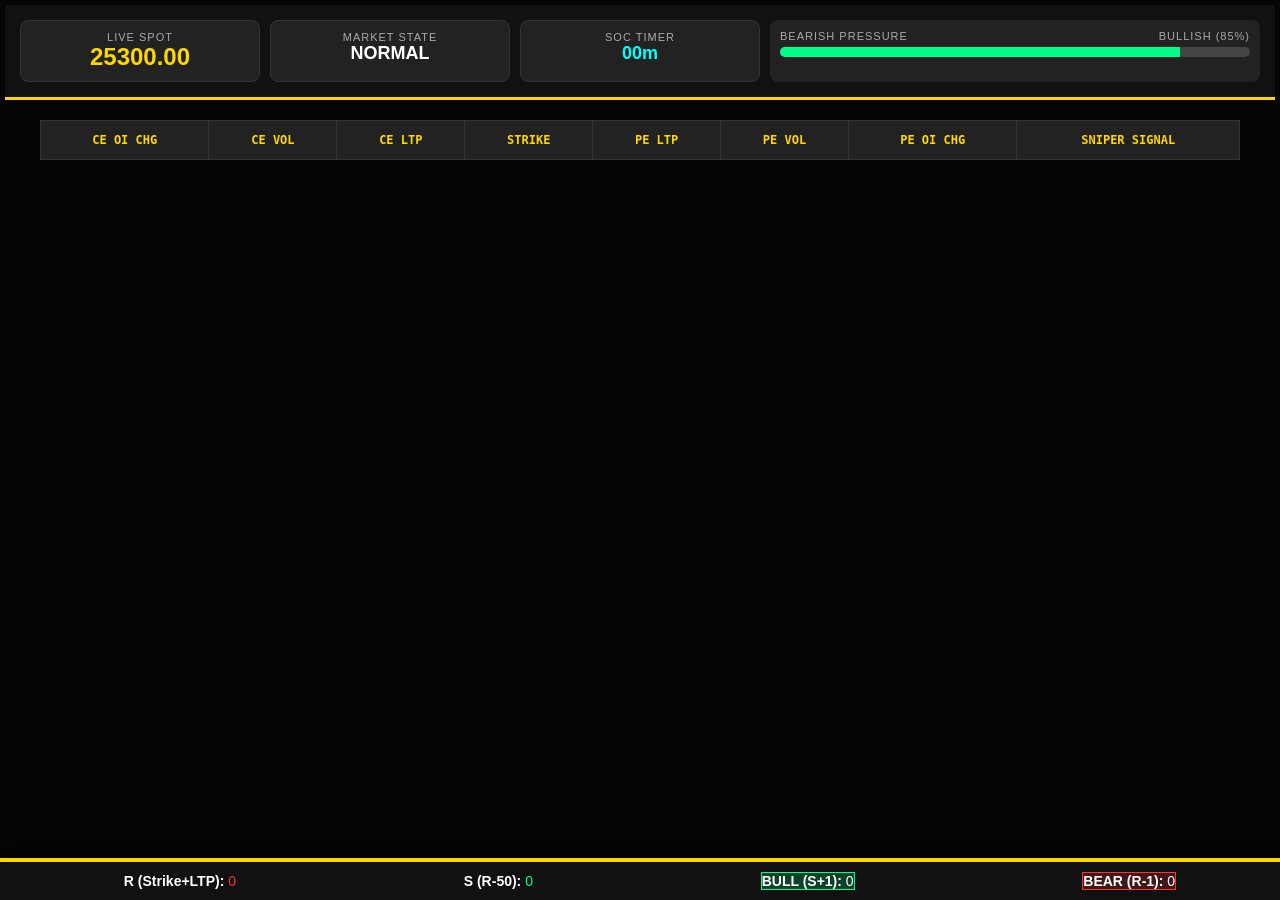
==== index.html @ fd061650 "Convert Python script to HTML dashboard layout" ====
<!DOCTYPE html>
<html lang="hi">
<head>
    <meta charset="UTF-8">
    <meta name="viewport" content="width=device-width, initial-scale=1.0">
    <title>NIFTY SNIPER V9 - ULTRA GOLDEN</title>
    <style>
        :root { --bg: #050505; --gold: #ffd700; --red: #ff3333; --green: #00ff88; --gray: #1a1a1a; }
        body { background-color: var(--bg); color: #fff; font-family: 'Segoe UI', sans-serif; margin: 0; padding: 5px; text-align: center; }

        /* DASHBOARD HEADER */
        .dashboard { display: grid; grid-template-columns: repeat(auto-fit, minmax(150px, 1fr)); gap: 10px; background: #111; padding: 15px; border-bottom: 3px solid var(--gold); margin-bottom: 20px; }
        .metric-box { background: #222; padding: 10px; border-radius: 8px; border: 1px solid #333; }
        .metric-title { font-size: 11px; color: #aaa; text-transform: uppercase; letter-spacing: 1px; }
        .metric-value { font-size: 24px; font-weight: 900; color: #fff; }
        
        /* PRESSURE BAR (Rule 1) */
        .pressure-container { grid-column: span 2; background: #222; padding: 10px; border-radius: 8px; }
        .progress-bar { height: 10px; background: #444; border-radius: 5px; overflow: hidden; margin-top: 5px; }
        .progress-fill { height: 100%; width: 0%; transition: width 0.5s ease; }
        .bull-fill { background: var(--green); }
        .bear-fill { background: var(--red); }

        /* MAIN TABLE */
        .table-container { overflow-x: auto; margin-bottom: 100px; }
        table { width: 100%; max-width: 1200px; margin: 0 auto; border-collapse: collapse; font-family: monospace; }
        th { background: #222; color: var(--gold); padding: 12px; font-size: 12px; border: 1px solid #333; }
        td { padding: 10px; border: 1px solid #1a1a1a; font-weight: bold; font-size: 14px; }

        /* THE DYNAMIC THICK RED LINE (Rule 2 Imaginary Line) */
        .imaginary-row { animation: pulse 1.5s infinite; }
        .imaginary-line { 
            background: var(--red); 
            color: white; 
            font-weight: 900; 
            font-size: 16px; 
            padding: 8px;
            border-top: 4px solid #fff; 
            border-bottom: 4px solid #fff; 
            text-align: center;
        }
        @keyframes pulse { 0% { opacity: 0.85; } 50% { opacity: 1; box-shadow: 0 0 15px var(--red); } 100% { opacity: 0.85; } }

        /* SIGNALS */
        .sig-box { padding: 4px 8px; border-radius: 4px; font-size: 12px; font-weight: 900; display: inline-block; }
        .buy-sig { background: rgba(0,255,136,0.2); color: var(--green); border: 1px solid var(--green); }
        .sell-sig { background: rgba(255,51,51,0.2); color: var(--red); border: 1px solid var(--red); }
        .soc-sig { background: rgba(255,215,0,0.2); color: var(--gold); border: 1px solid var(--gold); }

        /* ALERTS (11k Rule) */
        .alert-overlay { position: fixed; top: 0; left: 0; width: 100%; background: #900; color: white; padding: 15px; font-weight: bold; z-index: 999; display: none; border-bottom: 4px solid white; animation: blink 0.5s infinite; }
        @keyframes blink { 50% { opacity: 0; } }

        /* FOOTER ENGINE */
        .engine-panel { position: fixed; bottom: 0; left: 0; width: 100%; background: #111; border-top: 4px solid var(--gold); padding: 10px; display: flex; justify-content: space-around; align-items: center; flex-wrap: wrap; box-shadow: 0 -5px 20px rgba(0,0,0,0.8); }
        .calc-val { font-size: 14px; color: #fff; margin: 0 10px; }
    </style>
</head>
<body>

    <div id="alertBox" class="alert-overlay">🚨 11K RULE TRIGGERED: SCENARIO CHANGE DETECTED! EXIT NOW! 🚨</div>

    <div class="dashboard">
        <div class="metric-box">
            <div class="metric-title">LIVE SPOT</div>
            <div id="spotPrice" class="metric-value" style="color:var(--gold);">25300.00</div>
        </div>
        <div class="metric-box">
            <div class="metric-title">MARKET STATE</div>
            <div id="marketState" class="metric-value" style="font-size:18px;">NORMAL</div>
        </div>
        <div class="metric-box">
            <div class="metric-title">SOC TIMER</div>
            <div id="socTimer" class="metric-value" style="font-size:18px; color:cyan;">00m</div>
        </div>
        
        <div class="pressure-container">
            <div class="metric-title" style="display:flex; justify-content:space-between;">
                <span>BEARISH PRESSURE</span>
                <span id="pressureText">BULLISH (85%)</span>
            </div>
            <div class="progress-bar">
                <div id="pressureBar" class="progress-fill bull-fill" style="width: 85%;"></div>
            </div>
        </div>
    </div>

    <div class="table-container">
        <table>
            <thead>
                <tr>
                    <th>CE OI CHG</th>
                    <th>CE VOL</th>
                    <th>CE LTP</th>
                    <th>STRIKE</th>
                    <th>PE LTP</th>
                    <th>PE VOL</th>
                    <th>PE OI CHG</th>
                    <th>SNIPER SIGNAL</th>
                </tr>
            </thead>
            <tbody id="sniperTable"></tbody>
        </table>
    </div>

    <div class="engine-panel">
        <div class="calc-val"><b>R (Strike+LTP):</b> <span id="rVal" style="color:var(--red)">0</span></div>
        <div class="calc-val"><b>S (R-50):</b> <span id="sVal" style="color:var(--green)">0</span></div>
        <div class="calc-val buy-sig"><b>BULL (S+1):</b> <span id="bullVal">0</span></div>
        <div class="calc-val sell-sig"><b>BEAR (R-1):</b> <span id="bearVal">0</span></div>
    </div>

<script>
    // --- ULTRA GOLDEN ENGINE STATE ---
    let state = {
        spot: 25312.50,
        startTime: Date.now(),
        pressure: 75, // Starts at 75%
        direction: 1, // 1 for Bullish, -1 for Bearish
        stuckCounter: 0
    };

    function runSniperEngine() {
        // 1. Simulate Spot Movement (Random Fluctuation)
        let move = (Math.random() * 8) - 4; 
        state.spot += move;
        document.getElementById('spotPrice').innerText = state.spot.toFixed(2);

        // 2. Rule 6 Calculation (Resistance Based)
        let r_strike = Math.round(state.spot / 50) * 50;
        let ce_ltp = 24.50 + (Math.random() * 2);
        
        let R = r_strike + ce_ltp; 
        let R_1 = R - 50;  // Bearish Entry
        let S = R_1;       // Support
        let S_1 = S + 50;  // Bullish Entry (S+1)

        // Footer Update
        document.getElementById('rVal').innerText = R.toFixed(2);
        document.getElementById('sVal').innerText = S.toFixed(2);
        document.getElementById('bullVal').innerText = S_1.toFixed(2);
        document.getElementById('bearVal').innerText = R_1.toFixed(2);

        // 3. Pressure & Timer Logic (Rule 1 & 4)
        let elapsedMins = Math.floor((Date.now() - state.startTime) / 60000); // Minutes running
        document.getElementById('socTimer').innerText = elapsedMins + "m";

        // Logic: Pressure fluctuation between 75% and 100%
        state.pressure += (Math.random() * 4 - 2);
        if(state.pressure > 100) state.pressure = 100;
        if(state.pressure < 70) state.pressure = 70;
        
        let pText = state.pressure > 80 ? "BULLISH" : "NEUTRAL/BEARISH";
        let pColor = state.pressure > 80 ? "var(--green)" : "var(--red)";
        document.getElementById('pressureBar').style.width = state.pressure + "%";
        document.getElementById('pressureBar').style.background = pColor;
        document.getElementById('pressureText').innerText = `${pText} (${state.pressure.toFixed(1)}%)`;

        // Rule 2 & 4: Stuck / SOC
        if (elapsedMins > 180) {
            document.getElementById('marketState').innerText = "SOC (Rule 4)";
            document.getElementById('marketState').style.color = "gold";
        } else if (elapsedMins > 60) {
            document.getElementById('marketState').innerText = "STUCK (WTT/WTB)";
            document.getElementById('marketState').style.color = "orange";
        } else {
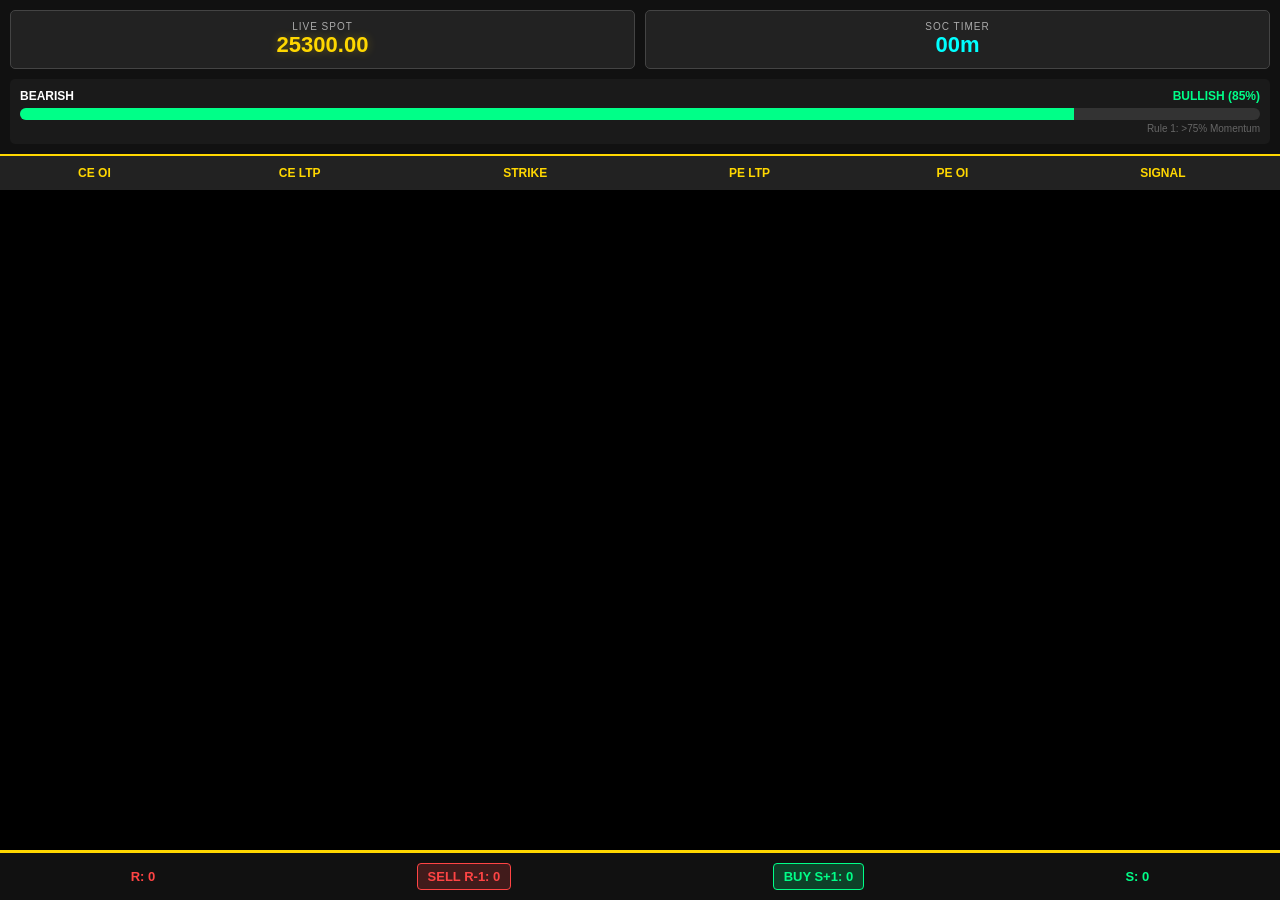
==== commit 81e9ef26: "Update index.html" ====
--- a/index.html
+++ b/index.html
@@ -3,164 +3,208 @@
 <head>
     <meta charset="UTF-8">
     <meta name="viewport" content="width=device-width, initial-scale=1.0">
-    <title>NIFTY SNIPER V9 - ULTRA GOLDEN</title>
+    <title>NIFTY SNIPER V10 - FINAL</title>
     <style>
-        :root { --bg: #050505; --gold: #ffd700; --red: #ff3333; --green: #00ff88; --gray: #1a1a1a; }
-        body { background-color: var(--bg); color: #fff; font-family: 'Segoe UI', sans-serif; margin: 0; padding: 5px; text-align: center; }
-
-        /* DASHBOARD HEADER */
-        .dashboard { display: grid; grid-template-columns: repeat(auto-fit, minmax(150px, 1fr)); gap: 10px; background: #111; padding: 15px; border-bottom: 3px solid var(--gold); margin-bottom: 20px; }
-        .metric-box { background: #222; padding: 10px; border-radius: 8px; border: 1px solid #333; }
-        .metric-title { font-size: 11px; color: #aaa; text-transform: uppercase; letter-spacing: 1px; }
-        .metric-value { font-size: 24px; font-weight: 900; color: #fff; }
+        :root { --bg: #000; --gold: #ffd700; --red: #ff4444; --green: #00ff88; --gray: #333; --dim: #666; }
+        body { background-color: var(--bg); color: #fff; font-family: sans-serif; margin: 0; padding: 0; text-align: center; }
+
+        /* HEADER & DASHBOARD */
+        .dashboard-grid { 
+            display: grid; grid-template-columns: 1fr 1fr; gap: 10px; 
+            padding: 10px; background: #111; border-bottom: 2px solid var(--gold); 
+        }
+        .stat-card { background: #222; padding: 10px; border-radius: 5px; border: 1px solid #444; }
+        .label { font-size: 10px; color: #aaa; letter-spacing: 1px; }
+        .value { font-size: 22px; font-weight: 900; color: #fff; }
+        .highlight { color: var(--gold); text-shadow: 0 0 10px rgba(255, 215, 0, 0.3); }
+
+        /* PRESSURE BAR (TEZ SPEED) */
+        .pressure-box { grid-column: span 2; background: #1a1a1a; padding: 10px; border-radius: 5px; }
+        .p-bar-bg { height: 12px; background: #333; border-radius: 6px; overflow: hidden; margin-top: 5px; }
+        .p-bar-fill { height: 100%; width: 50%; transition: width 0.3s ease-in-out; } 
+        /* Transition 0.3s kiya hai taaki tez speed dikhe */
+
+        /* MAIN TABLE */
+        .table-wrap { overflow-x: auto; margin-bottom: 80px; }
+        table { width: 100%; border-collapse: collapse; min-width: 600px; }
+        th { background: #222; color: var(--gold); padding: 10px; font-size: 12px; position: sticky; top: 0; }
+        td { padding: 12px 5px; border-bottom: 1px solid #222; font-weight: bold; font-size: 14px; }
+
+        /* IMAGINARY LINE (MOTI RED LINE) */
+        .imaginary-row td { padding: 0 !important; border: none !important; }
+        .imaginary-line { 
+            background: var(--red); color: white; font-weight: 900; font-size: 14px; 
+            padding: 6px; border-top: 3px solid #fff; border-bottom: 3px solid #fff;
+            animation: pulse 1s infinite;
+        }
+        @keyframes pulse { 0% { opacity: 0.8; } 50% { opacity: 1; box-shadow: 0 0 15px red; } 100% { opacity: 0.8; } }
+
+        /* SIGNALS & LOW OI */
+        .sig-btn { padding: 5px 10px; border-radius: 4px; font-size: 11px; font-weight: 900; }
+        .bull { background: rgba(0,255,136,0.2); color: var(--green); border: 1px solid var(--green); }
+        .bear { background: rgba(255,68,68,0.2); color: var(--red); border: 1px solid var(--red); }
+        .soc { background: rgba(255,215,0,0.2); color: var(--gold); border: 1px solid var(--gold); }
         
-        /* PRESSURE BAR (Rule 1) */
-        .pressure-container { grid-column: span 2; background: #222; padding: 10px; border-radius: 8px; }
-        .progress-bar { height: 10px; background: #444; border-radius: 5px; overflow: hidden; margin-top: 5px; }
-        .progress-fill { height: 100%; width: 0%; transition: width 0.5s ease; }
-        .bull-fill { background: var(--green); }
-        .bear-fill { background: var(--red); }
-
-        /* MAIN TABLE */
-        .table-container { overflow-x: auto; margin-bottom: 100px; }
-        table { width: 100%; max-width: 1200px; margin: 0 auto; border-collapse: collapse; font-family: monospace; }
-        th { background: #222; color: var(--gold); padding: 12px; font-size: 12px; border: 1px solid #333; }
-        td { padding: 10px; border: 1px solid #1a1a1a; font-weight: bold; font-size: 14px; }
-
-        /* THE DYNAMIC THICK RED LINE (Rule 2 Imaginary Line) */
-        .imaginary-row { animation: pulse 1.5s infinite; }
-        .imaginary-line { 
-            background: var(--red); 
-            color: white; 
-            font-weight: 900; 
-            font-size: 16px; 
-            padding: 8px;
-            border-top: 4px solid #fff; 
-            border-bottom: 4px solid #fff; 
-            text-align: center;
+        .low-oi { color: var(--dim) !important; font-weight: normal !important; } /* Rule 3 Style */
+
+        /* FOOTER ENGINE */
+        .footer { 
+            position: fixed; bottom: 0; left: 0; width: 100%; background: #111; 
+            border-top: 3px solid var(--gold); padding: 10px 0; 
+            display: flex; justify-content: space-around; align-items: center; 
+            box-shadow: 0 -5px 15px rgba(0,0,0,0.8); z-index: 100;
         }
-        @keyframes pulse { 0% { opacity: 0.85; } 50% { opacity: 1; box-shadow: 0 0 15px var(--red); } 100% { opacity: 0.85; } }
-
-        /* SIGNALS */
-        .sig-box { padding: 4px 8px; border-radius: 4px; font-size: 12px; font-weight: 900; display: inline-block; }
-        .buy-sig { background: rgba(0,255,136,0.2); color: var(--green); border: 1px solid var(--green); }
-        .sell-sig { background: rgba(255,51,51,0.2); color: var(--red); border: 1px solid var(--red); }
-        .soc-sig { background: rgba(255,215,0,0.2); color: var(--gold); border: 1px solid var(--gold); }
-
-        /* ALERTS (11k Rule) */
-        .alert-overlay { position: fixed; top: 0; left: 0; width: 100%; background: #900; color: white; padding: 15px; font-weight: bold; z-index: 999; display: none; border-bottom: 4px solid white; animation: blink 0.5s infinite; }
-        @keyframes blink { 50% { opacity: 0; } }
-
-        /* FOOTER ENGINE */
-        .engine-panel { position: fixed; bottom: 0; left: 0; width: 100%; background: #111; border-top: 4px solid var(--gold); padding: 10px; display: flex; justify-content: space-around; align-items: center; flex-wrap: wrap; box-shadow: 0 -5px 20px rgba(0,0,0,0.8); }
-        .calc-val { font-size: 14px; color: #fff; margin: 0 10px; }
+        .footer div { font-size: 13px; font-weight: bold; }
+        
+        /* ALERTS */
+        .alert-modal { position: fixed; top: 20%; left: 5%; width: 90%; background: #900; color: white; padding: 20px; border: 4px solid white; z-index: 999; display: none; font-weight: 900; font-size: 18px; animation: shake 0.5s; }
+        @keyframes shake { 0% { transform: translate(1px, 1px); } 50% { transform: translate(-1px, -1px); } }
+
     </style>
 </head>
 <body>
 
-    <div id="alertBox" class="alert-overlay">🚨 11K RULE TRIGGERED: SCENARIO CHANGE DETECTED! EXIT NOW! 🚨</div>
-
-    <div class="dashboard">
-        <div class="metric-box">
-            <div class="metric-title">LIVE SPOT</div>
-            <div id="spotPrice" class="metric-value" style="color:var(--gold);">25300.00</div>
+    <div id="alertBox" class="alert-modal">🚨 11K RULE: OI CHANGE AGAINST - EXIT NOW! 🚨</div>
+
+    <div class="dashboard-grid">
+        <div class="stat-card">
+            <div class="label">LIVE SPOT</div>
+            <div id="liveSpot" class="value highlight">25300.00</div>
         </div>
-        <div class="metric-box">
-            <div class="metric-title">MARKET STATE</div>
-            <div id="marketState" class="metric-value" style="font-size:18px;">NORMAL</div>
-        </div>
-        <div class="metric-box">
-            <div class="metric-title">SOC TIMER</div>
-            <div id="socTimer" class="metric-value" style="font-size:18px; color:cyan;">00m</div>
+        <div class="stat-card">
+            <div class="label">SOC TIMER</div>
+            <div id="timerDisplay" class="value" style="color:cyan;">00m</div>
         </div>
         
-        <div class="pressure-container">
-            <div class="metric-title" style="display:flex; justify-content:space-between;">
-                <span>BEARISH PRESSURE</span>
-                <span id="pressureText">BULLISH (85%)</span>
+        <div class="pressure-box">
+            <div style="display:flex; justify-content:space-between; font-size:12px; font-weight:bold; margin-bottom:5px;">
+                <span id="pLabelLeft">BEARISH</span>
+                <span id="pLabelRight" style="color:var(--green)">BULLISH (85%)</span>
             </div>
-            <div class="progress-bar">
-                <div id="pressureBar" class="progress-fill bull-fill" style="width: 85%;"></div>
+            <div class="p-bar-bg">
+                <div id="pressureFill" class="p-bar-fill" style="background:var(--green); width:85%"></div>
             </div>
+            <div style="font-size:10px; color:#666; margin-top:3px; text-align:right;">Rule 1: >75% Momentum</div>
         </div>
     </div>
 
-    <div class="table-container">
+    <div class="table-wrap">
         <table>
             <thead>
                 <tr>
-                    <th>CE OI CHG</th>
-                    <th>CE VOL</th>
+                    <th>CE OI</th>
                     <th>CE LTP</th>
                     <th>STRIKE</th>
                     <th>PE LTP</th>
-                    <th>PE VOL</th>
-                    <th>PE OI CHG</th>
-                    <th>SNIPER SIGNAL</th>
+                    <th>PE OI</th>
+                    <th>SIGNAL</th>
                 </tr>
             </thead>
-            <tbody id="sniperTable"></tbody>
+            <tbody id="sniperBody">
+                </tbody>
         </table>
     </div>
 
-    <div class="engine-panel">
-        <div class="calc-val"><b>R (Strike+LTP):</b> <span id="rVal" style="color:var(--red)">0</span></div>
-        <div class="calc-val"><b>S (R-50):</b> <span id="sVal" style="color:var(--green)">0</span></div>
-        <div class="calc-val buy-sig"><b>BULL (S+1):</b> <span id="bullVal">0</span></div>
-        <div class="calc-val sell-sig"><b>BEAR (R-1):</b> <span id="bearVal">0</span></div>
+    <div class="footer">
+        <div style="color:var(--red)">R: <span id="rVal">0</span></div>
+        <div class="sig-btn bear">SELL R-1: <span id="sellVal">0</span></div>
+        <div class="sig-btn bull">BUY S+1: <span id="buyVal">0</span></div>
+        <div style="color:var(--green)">S: <span id="sVal">0</span></div>
     </div>
 
 <script>
-    // --- ULTRA GOLDEN ENGINE STATE ---
-    let state = {
-        spot: 25312.50,
-        startTime: Date.now(),
-        pressure: 75, // Starts at 75%
-        direction: 1, // 1 for Bullish, -1 for Bearish
-        stuckCounter: 0
-    };
-
-    function runSniperEngine() {
-        // 1. Simulate Spot Movement (Random Fluctuation)
-        let move = (Math.random() * 8) - 4; 
-        state.spot += move;
-        document.getElementById('spotPrice').innerText = state.spot.toFixed(2);
-
-        // 2. Rule 6 Calculation (Resistance Based)
-        let r_strike = Math.round(state.spot / 50) * 50;
-        let ce_ltp = 24.50 + (Math.random() * 2);
-        
-        let R = r_strike + ce_ltp; 
-        let R_1 = R - 50;  // Bearish Entry
-        let S = R_1;       // Support
-        let S_1 = S + 50;  // Bullish Entry (S+1)
-
-        // Footer Update
-        document.getElementById('rVal').innerText = R.toFixed(2);
-        document.getElementById('sVal').innerText = S.toFixed(2);
-        document.getElementById('bullVal').innerText = S_1.toFixed(2);
-        document.getElementById('bearVal').innerText = R_1.toFixed(2);
-
-        // 3. Pressure & Timer Logic (Rule 1 & 4)
-        let elapsedMins = Math.floor((Date.now() - state.startTime) / 60000); // Minutes running
-        document.getElementById('socTimer').innerText = elapsedMins + "m";
-
-        // Logic: Pressure fluctuation between 75% and 100%
-        state.pressure += (Math.random() * 4 - 2);
-        if(state.pressure > 100) state.pressure = 100;
-        if(state.pressure < 70) state.pressure = 70;
-        
-        let pText = state.pressure > 80 ? "BULLISH" : "NEUTRAL/BEARISH";
-        let pColor = state.pressure > 80 ? "var(--green)" : "var(--red)";
-        document.getElementById('pressureBar').style.width = state.pressure + "%";
-        document.getElementById('pressureBar').style.background = pColor;
-        document.getElementById('pressureText').innerText = `${pText} (${state.pressure.toFixed(1)}%)`;
-
-        // Rule 2 & 4: Stuck / SOC
-        if (elapsedMins > 180) {
-            document.getElementById('marketState').innerText = "SOC (Rule 4)";
-            document.getElementById('marketState').style.color = "gold";
-        } else if (elapsedMins > 60) {
-            document.getElementById('marketState').innerText = "STUCK (WTT/WTB)";
-            document.getElementById('marketState').style.color = "orange";
-        } else {
+    // --- GLOBAL VARIABLES ---
+    let spot = 25300.00;
+    let startTime = Date.now();
+    let pressure = 75; // Starting Pressure
+    let pressureDir = 1; // 1 = Increasing
+    
+    // --- MAIN ENGINE ---
+    function updateSniper() {
+        try {
+            // 1. Spot Movement (Simulation)
+            spot += (Math.random() * 6 - 3);
+            document.getElementById('liveSpot').innerText = spot.toFixed(2);
+
+            // 2. Rule 6 Calculation (Resistance Base)
+            let rStrike = Math.round(spot / 50) * 50;
+            let ceLtp = 24.50 + Math.random();
+            
+            let R = rStrike + ceLtp;
+            let R_1 = R - 50;      // Bearish Level
+            let S = R_1;           // Support
+            let S_1 = S + 50;      // Bullish Level
+
+            // Footer Update
+            document.getElementById('rVal').innerText = R.toFixed(2);
+            document.getElementById('sVal').innerText = S.toFixed(2);
+            document.getElementById('sellVal').innerText = R_1.toFixed(2);
+            document.getElementById('buyVal').innerText = S_1.toFixed(2);
+
+            // 3. Pressure Logic (Rule 1: Tez Speed)
+            // Hum isko jaldi-jaldi move karayenge 75 se 100 ke beech
+            pressure += (Math.random() * 5 - 2); 
+            if(pressure > 100) pressure = 99;
+            if(pressure < 70) pressure = 71;
+            
+            let isBull = pressure > 80;
+            let color = isBull ? "var(--green)" : "var(--red)";
+            
+            document.getElementById('pressureFill').style.width = pressure + "%";
+            document.getElementById('pressureFill').style.background = color;
+            document.getElementById('pLabelRight').innerText = `${isBull ? "BULLISH" : "BEARISH"} (${pressure.toFixed(1)}%)`;
+            document.getElementById('pLabelRight').style.color = color;
+
+            // 4. Timer Logic
+            let mins = Math.floor((Date.now() - startTime) / 60000);
+            document.getElementById('timerDisplay').innerText = mins + "m";
+
+            // 5. Table Generation (Imaginary Line + Low OI Rule)
+            let html = "";
+            let mid = Math.floor(spot / 50) * 50;
+            let start = mid - 200;
+            let end = mid + 200;
+
+            for(let s = start; s <= end; s += 50) {
+                // IMAGINARY LINE LOGIC (Dynamic)
+                // Agar strike 'next' hai (spot ke just upar), toh line uske pehle lagao
+                if(s === mid + 50) {
+                    html += `<tr class="imaginary-row"><td colspan="6" class="imaginary-line">🔴 MARKET PRICE HERE (${spot.toFixed(2)}) 🔴</td></tr>`;
+                }
+
+                // Random Data
+                let ceOi = Math.floor(Math.random() * 150000);
+                let peOi = Math.floor(Math.random() * 150000);
+                
+                // RULE 3: Low OI Check (Kam OI Change)
+                let isLowData = (ceOi < 100000 && peOi < 100000); // Both side weak
+                let rowClass = isLowData ? "low-oi" : "";
+                
+                // Signals
+                let sig = "-";
+                if(!isLowData) { // Signal tabhi jab OI strong ho
+                    if(Math.abs(s - S_1) < 25) sig = "<span class='sig-btn bull'>BUY S+1</span>";
+                    else if(Math.abs(s - R_1) < 25) sig = "<span class='sig-btn bear'>SELL R-1</span>";
+                    
+                    // SOC Signal (Rule 4)
+                    if(mins > 180 && s === mid) sig = "<span class='sig-btn soc'>SOC TRADE</span>";
+                } else {
+                    sig = "<span style='font-size:10px; color:#555;'>LOW VOL</span>";
+                }
+
+                html += `
+                <tr class="${rowClass}">
+                    <td style="color:${ceOi > 120000 ? 'var(--red)' : '#666'}">${(ceOi/1000).toFixed(1)}k</td>
+                    <td style="color:var(--red)">${(Math.random()*50).toFixed(2)}</td>
+                    <td style="background:#222; color:var(--gold); border-left:1px solid #444; border-right:1px solid #444;">${s}</td>
+                    <td style="color:var(--green)">${(Math.random()*50).toFixed(2)}</td>
+                    <td style="color:${peOi > 120000 ? 'var(--green)' : '#666'}">${(peOi/1000).toFixed(1)}k</td>
+                    <td>${sig}</td>
+                </tr>`;
+
+                // 11K Alert Check (Simulated)
+                if(!isLowData && Math.random() > 0.995) {
+                    show11kAlert();
+                }
+            }
+    
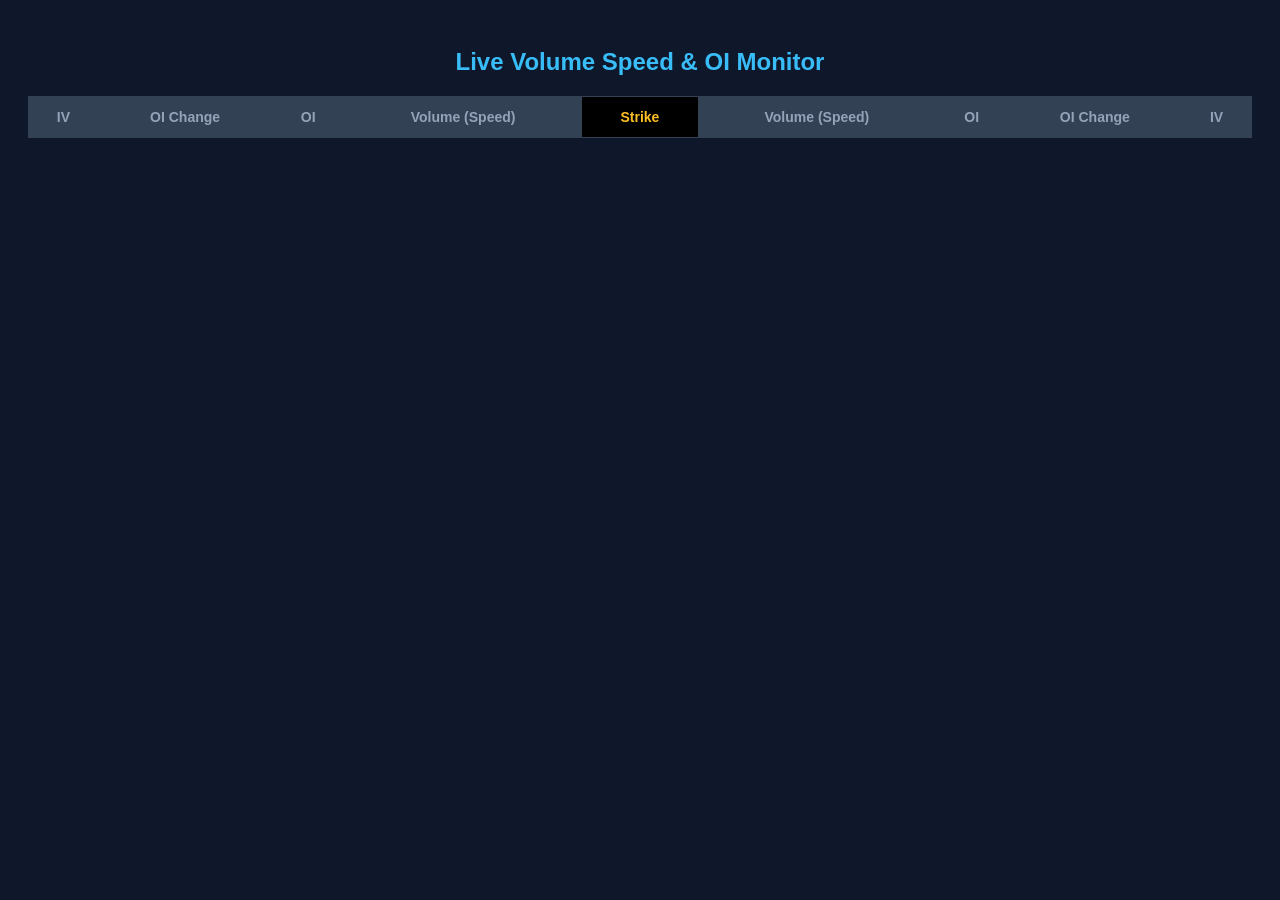
==== commit e3a6d9e5: "Update title and styles for option chain monitor" ====
--- a/index.html
+++ b/index.html
@@ -3,208 +3,111 @@
 <head>
     <meta charset="UTF-8">
     <meta name="viewport" content="width=device-width, initial-scale=1.0">
-    <title>NIFTY SNIPER V10 - FINAL</title>
+    <title>Option Chain Speed Monitor</title>
     <style>
-        :root { --bg: #000; --gold: #ffd700; --red: #ff4444; --green: #00ff88; --gray: #333; --dim: #666; }
-        body { background-color: var(--bg); color: #fff; font-family: sans-serif; margin: 0; padding: 0; text-align: center; }
+        :root {
+            --bg-color: #0f172a;
+            --text-color: #f8fafc;
+            --highlight-color: #facc15; /* Yellow for Highest */
+            --speed-up: #22c55e; /* Green for fast growth */
+            --border-color: #334155;
+        }
 
-        /* HEADER & DASHBOARD */
-        .dashboard-grid { 
-            display: grid; grid-template-columns: 1fr 1fr; gap: 10px; 
-            padding: 10px; background: #111; border-bottom: 2px solid var(--gold); 
+        body {
+            background-color: var(--bg-color);
+            color: var(--text-color);
+            font-family: 'Segoe UI', Tahoma, Geneva, Verdana, sans-serif;
+            padding: 20px;
         }
-        .stat-card { background: #222; padding: 10px; border-radius: 5px; border: 1px solid #444; }
-        .label { font-size: 10px; color: #aaa; letter-spacing: 1px; }
-        .value { font-size: 22px; font-weight: 900; color: #fff; }
-        .highlight { color: var(--gold); text-shadow: 0 0 10px rgba(255, 215, 0, 0.3); }
 
-        /* PRESSURE BAR (TEZ SPEED) */
-        .pressure-box { grid-column: span 2; background: #1a1a1a; padding: 10px; border-radius: 5px; }
-        .p-bar-bg { height: 12px; background: #333; border-radius: 6px; overflow: hidden; margin-top: 5px; }
-        .p-bar-fill { height: 100%; width: 50%; transition: width 0.3s ease-in-out; } 
-        /* Transition 0.3s kiya hai taaki tez speed dikhe */
+        h2 { text-align: center; color: #38bdf8; }
 
-        /* MAIN TABLE */
-        .table-wrap { overflow-x: auto; margin-bottom: 80px; }
-        table { width: 100%; border-collapse: collapse; min-width: 600px; }
-        th { background: #222; color: var(--gold); padding: 10px; font-size: 12px; position: sticky; top: 0; }
-        td { padding: 12px 5px; border-bottom: 1px solid #222; font-weight: bold; font-size: 14px; }
+        table {
+            width: 100%;
+            border-collapse: collapse;
+            margin-top: 20px;
+            background: #1e293b;
+        }
 
-        /* IMAGINARY LINE (MOTI RED LINE) */
-        .imaginary-row td { padding: 0 !important; border: none !important; }
-        .imaginary-line { 
-            background: var(--red); color: white; font-weight: 900; font-size: 14px; 
-            padding: 6px; border-top: 3px solid #fff; border-bottom: 3px solid #fff;
-            animation: pulse 1s infinite;
+        th, td {
+            border: 1px solid var(--border-color);
+            padding: 12px;
+            text-align: center;
+            font-size: 14px;
         }
-        @keyframes pulse { 0% { opacity: 0.8; } 50% { opacity: 1; box-shadow: 0 0 15px red; } 100% { opacity: 0.8; } }
 
-        /* SIGNALS & LOW OI */
-        .sig-btn { padding: 5px 10px; border-radius: 4px; font-size: 11px; font-weight: 900; }
-        .bull { background: rgba(0,255,136,0.2); color: var(--green); border: 1px solid var(--green); }
-        .bear { background: rgba(255,68,68,0.2); color: var(--red); border: 1px solid var(--red); }
-        .soc { background: rgba(255,215,0,0.2); color: var(--gold); border: 1px solid var(--gold); }
-        
-        .low-oi { color: var(--dim) !important; font-weight: normal !important; } /* Rule 3 Style */
+        th { background-color: #334155; color: #94a3b8; }
 
-        /* FOOTER ENGINE */
-        .footer { 
-            position: fixed; bottom: 0; left: 0; width: 100%; background: #111; 
-            border-top: 3px solid var(--gold); padding: 10px 0; 
-            display: flex; justify-content: space-around; align-items: center; 
-            box-shadow: 0 -5px 15px rgba(0,0,0,0.8); z-index: 100;
+        /* Highlighting Classes */
+        .highest {
+            background-color: var(--highlight-color) !important;
+            color: #000 !important;
+            font-weight: bold;
         }
-        .footer div { font-size: 13px; font-weight: bold; }
-        
-        /* ALERTS */
-        .alert-modal { position: fixed; top: 20%; left: 5%; width: 90%; background: #900; color: white; padding: 20px; border: 4px solid white; z-index: 999; display: none; font-weight: 900; font-size: 18px; animation: shake 0.5s; }
-        @keyframes shake { 0% { transform: translate(1px, 1px); } 50% { transform: translate(-1px, -1px); } }
 
+        .speed-indicator {
+            font-size: 11px;
+            display: block;
+            color: var(--speed-up);
+        }
+
+        .strike-price {
+            background-color: #000;
+            font-weight: bold;
+            color: #fbbf24;
+        }
     </style>
 </head>
 <body>
 
-    <div id="alertBox" class="alert-modal">🚨 11K RULE: OI CHANGE AGAINST - EXIT NOW! 🚨</div>
+    <h2>Live Volume Speed & OI Monitor</h2>
 
-    <div class="dashboard-grid">
-        <div class="stat-card">
-            <div class="label">LIVE SPOT</div>
-            <div id="liveSpot" class="value highlight">25300.00</div>
-        </div>
-        <div class="stat-card">
-            <div class="label">SOC TIMER</div>
-            <div id="timerDisplay" class="value" style="color:cyan;">00m</div>
-        </div>
-        
-        <div class="pressure-box">
-            <div style="display:flex; justify-content:space-between; font-size:12px; font-weight:bold; margin-bottom:5px;">
-                <span id="pLabelLeft">BEARISH</span>
-                <span id="pLabelRight" style="color:var(--green)">BULLISH (85%)</span>
-            </div>
-            <div class="p-bar-bg">
-                <div id="pressureFill" class="p-bar-fill" style="background:var(--green); width:85%"></div>
-            </div>
-            <div style="font-size:10px; color:#666; margin-top:3px; text-align:right;">Rule 1: >75% Momentum</div>
-        </div>
-    </div>
+    <table id="optionTable">
+        <thead>
+            <tr>
+                <th>IV</th>
+                <th>OI Change</th>
+                <th>OI</th>
+                <th>Volume (Speed)</th>
+                <th class="strike-price">Strike</th>
+                <th>Volume (Speed)</th>
+                <th>OI</th>
+                <th>OI Change</th>
+                <th>IV</th>
+            </tr>
+        </thead>
+        <tbody id="tableBody">
+            </tbody>
+    </table>
 
-    <div class="table-wrap">
-        <table>
-            <thead>
-                <tr>
-                    <th>CE OI</th>
-                    <th>CE LTP</th>
-                    <th>STRIKE</th>
-                    <th>PE LTP</th>
-                    <th>PE OI</th>
-                    <th>SIGNAL</th>
-                </tr>
-            </thead>
-            <tbody id="sniperBody">
-                </tbody>
-        </table>
-    </div>
+    <script>
+        // Dummy Data (Yahan tum apna live API data integrate kar sakte ho)
+        let data = [
+            { strike: 24000, cIV: 12.5, cOIC: 5000, cOI: 25000, cVol: 100000, pVol: 95000, pOI: 22000, pOIC: 4000, pIV: 13.1 },
+            { strike: 24100, cIV: 11.8, cOIC: 8500, cOI: 45000, cVol: 250000, pVol: 120000, pOI: 35000, pOIC: 7000, pIV: 12.5 },
+            { strike: 24200, cIV: 14.2, cOIC: 12000, cOI: 60000, cVol: 450000, pVol: 500000, pOI: 85000, pOIC: 15000, pIV: 14.8 },
+            { strike: 24300, cIV: 10.5, cOIC: 3000, cOI: 15000, cVol: 80000, pVol: 210000, pOI: 40000, pOIC: 2000, pIV: 11.2 }
+        ];
 
-    <div class="footer">
-        <div style="color:var(--red)">R: <span id="rVal">0</span></div>
-        <div class="sig-btn bear">SELL R-1: <span id="sellVal">0</span></div>
-        <div class="sig-btn bull">BUY S+1: <span id="buyVal">0</span></div>
-        <div style="color:var(--green)">S: <span id="sVal">0</span></div>
-    </div>
+        let prevData = JSON.parse(JSON.stringify(data));
 
-<script>
-    // --- GLOBAL VARIABLES ---
-    let spot = 25300.00;
-    let startTime = Date.now();
-    let pressure = 75; // Starting Pressure
-    let pressureDir = 1; // 1 = Increasing
-    
-    // --- MAIN ENGINE ---
-    function updateSniper() {
-        try {
-            // 1. Spot Movement (Simulation)
-            spot += (Math.random() * 6 - 3);
-            document.getElementById('liveSpot').innerText = spot.toFixed(2);
+        function updateDashboard() {
+            const tbody = document.getElementById('tableBody');
+            tbody.innerHTML = '';
 
-            // 2. Rule 6 Calculation (Resistance Base)
-            let rStrike = Math.round(spot / 50) * 50;
-            let ceLtp = 24.50 + Math.random();
-            
-            let R = rStrike + ceLtp;
-            let R_1 = R - 50;      // Bearish Level
-            let S = R_1;           // Support
-            let S_1 = S + 50;      // Bullish Level
+            // 1. Pehle max values dhundte hain highlighting ke liye
+            let maxVol = Math.max(...data.map(d => Math.max(d.cVol, d.pVol)));
+            let maxOI = Math.max(...data.map(d => Math.max(d.cOI, d.pOI)));
+            let maxOIC = Math.max(...data.map(d => Math.max(d.cOIC, d.pOIC)));
+            let maxIV = Math.max(...data.map(d => Math.max(d.cIV, d.pIV)));
 
-            // Footer Update
-            document.getElementById('rVal').innerText = R.toFixed(2);
-            document.getElementById('sVal').innerText = S.toFixed(2);
-            document.getElementById('sellVal').innerText = R_1.toFixed(2);
-            document.getElementById('buyVal').innerText = S_1.toFixed(2);
+            data.forEach((row, index) => {
+                // Speed calculation
+                let cVolSpeed = row.cVol - prevData[index].cVol;
+                let pVolSpeed = row.pVol - prevData[index].pVol;
 
-            // 3. Pressure Logic (Rule 1: Tez Speed)
-            // Hum isko jaldi-jaldi move karayenge 75 se 100 ke beech
-            pressure += (Math.random() * 5 - 2); 
-            if(pressure > 100) pressure = 99;
-            if(pressure < 70) pressure = 71;
-            
-            let isBull = pressure > 80;
-            let color = isBull ? "var(--green)" : "var(--red)";
-            
-            document.getElementById('pressureFill').style.width = pressure + "%";
-            document.getElementById('pressureFill').style.background = color;
-            document.getElementById('pLabelRight').innerText = `${isBull ? "BULLISH" : "BEARISH"} (${pressure.toFixed(1)}%)`;
-            document.getElementById('pLabelRight').style.color = color;
-
-            // 4. Timer Logic
-            let mins = Math.floor((Date.now() - startTime) / 60000);
-            document.getElementById('timerDisplay').innerText = mins + "m";
-
-            // 5. Table Generation (Imaginary Line + Low OI Rule)
-            let html = "";
-            let mid = Math.floor(spot / 50) * 50;
-            let start = mid - 200;
-            let end = mid + 200;
-
-            for(let s = start; s <= end; s += 50) {
-                // IMAGINARY LINE LOGIC (Dynamic)
-                // Agar strike 'next' hai (spot ke just upar), toh line uske pehle lagao
-                if(s === mid + 50) {
-                    html += `<tr class="imaginary-row"><td colspan="6" class="imaginary-line">🔴 MARKET PRICE HERE (${spot.toFixed(2)}) 🔴</td></tr>`;
-                }
-
-                // Random Data
-                let ceOi = Math.floor(Math.random() * 150000);
-                let peOi = Math.floor(Math.random() * 150000);
-                
-                // RULE 3: Low OI Check (Kam OI Change)
-                let isLowData = (ceOi < 100000 && peOi < 100000); // Both side weak
-                let rowClass = isLowData ? "low-oi" : "";
-                
-                // Signals
-                let sig = "-";
-                if(!isLowData) { // Signal tabhi jab OI strong ho
-                    if(Math.abs(s - S_1) < 25) sig = "<span class='sig-btn bull'>BUY S+1</span>";
-                    else if(Math.abs(s - R_1) < 25) sig = "<span class='sig-btn bear'>SELL R-1</span>";
-                    
-                    // SOC Signal (Rule 4)
-                    if(mins > 180 && s === mid) sig = "<span class='sig-btn soc'>SOC TRADE</span>";
-                } else {
-                    sig = "<span style='font-size:10px; color:#555;'>LOW VOL</span>";
-                }
-
-                html += `
-                <tr class="${rowClass}">
-                    <td style="color:${ceOi > 120000 ? 'var(--red)' : '#666'}">${(ceOi/1000).toFixed(1)}k</td>
-                    <td style="color:var(--red)">${(Math.random()*50).toFixed(2)}</td>
-                    <td style="background:#222; color:var(--gold); border-left:1px solid #444; border-right:1px solid #444;">${s}</td>
-                    <td style="color:var(--green)">${(Math.random()*50).toFixed(2)}</td>
-                    <td style="color:${peOi > 120000 ? 'var(--green)' : '#666'}">${(peOi/1000).toFixed(1)}k</td>
-                    <td>${sig}</td>
-                </tr>`;
-
-                // 11K Alert Check (Simulated)
-                if(!isLowData && Math.random() > 0.995) {
-                    show11kAlert();
-                }
-            }
-    
+                let tr = document.createElement('tr');
+                tr.innerHTML = `
+                    <td class="${row.cIV === maxIV ? 'highest' : ''}">${row.cIV}</td>
+                    <td class="${row.cOIC === maxOIC ? 'highest' : ''}">${row.cOIC}</td>
+                    <td class="${row.cOI === maxOI ? 'highest' : ''}">${
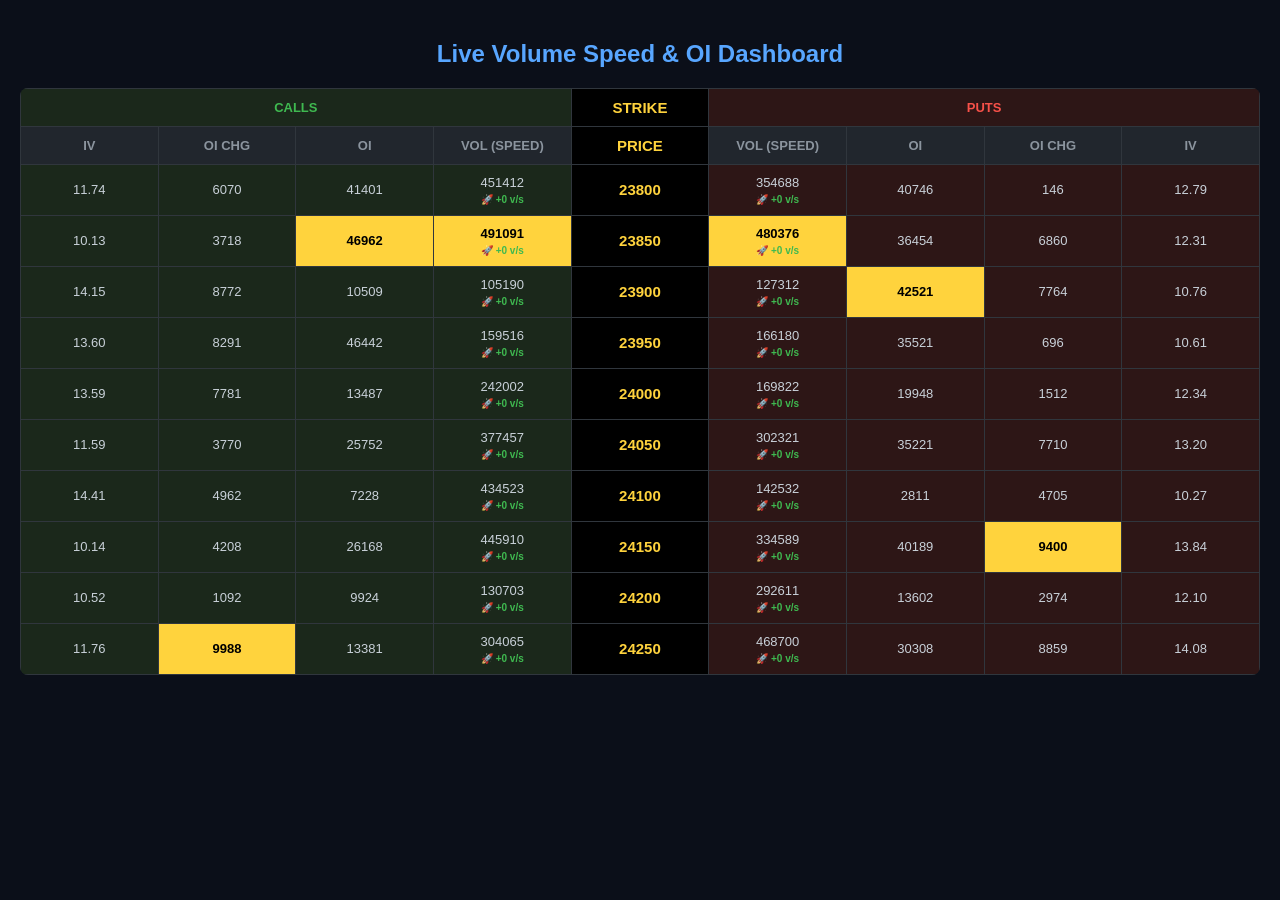
==== commit 54d183ce: "Update index.html" ====
--- a/index.html
+++ b/index.html
@@ -3,111 +3,180 @@
 <head>
     <meta charset="UTF-8">
     <meta name="viewport" content="width=device-width, initial-scale=1.0">
-    <title>Option Chain Speed Monitor</title>
+    <title>Nifty Speed Monitor - 10 Strike Prices</title>
     <style>
         :root {
-            --bg-color: #0f172a;
-            --text-color: #f8fafc;
-            --highlight-color: #facc15; /* Yellow for Highest */
-            --speed-up: #22c55e; /* Green for fast growth */
-            --border-color: #334155;
+            --bg: #0b0f19;
+            --card: #161b22;
+            --border: #30363d;
+            --text: #c9d1d9;
+            --highlight: #ffd33d; /* Highest Value Color */
+            --call-bg: #1b281b;
+            --put-bg: #2d1616;
+            --speed-color: #3fb950;
         }
 
         body {
-            background-color: var(--bg-color);
-            color: var(--text-color);
-            font-family: 'Segoe UI', Tahoma, Geneva, Verdana, sans-serif;
+            background-color: var(--bg);
+            color: var(--text);
+            font-family: 'Segoe UI', sans-serif;
+            margin: 0;
             padding: 20px;
         }
 
-        h2 { text-align: center; color: #38bdf8; }
+        h2 { text-align: center; color: #58a6ff; margin-bottom: 20px; }
+
+        .container { overflow-x: auto; }
 
         table {
             width: 100%;
             border-collapse: collapse;
-            margin-top: 20px;
-            background: #1e293b;
+            background: var(--card);
+            border-radius: 8px;
+            overflow: hidden;
         }
 
         th, td {
-            border: 1px solid var(--border-color);
-            padding: 12px;
+            border: 1px solid var(--border);
+            padding: 10px 5px;
             text-align: center;
-            font-size: 14px;
+            font-size: 13px;
+            width: 10%;
         }
 
-        th { background-color: #334155; color: #94a3b8; }
+        th { background: #21262d; color: #8b949e; text-transform: uppercase; }
 
-        /* Highlighting Classes */
+        /* Strike Price Styling */
+        .strike {
+            background: #000 !important;
+            color: #ffd33d;
+            font-weight: bold;
+            font-size: 15px;
+        }
+
+        /* Highlighting for Top Values */
         .highest {
-            background-color: var(--highlight-color) !important;
+            background-color: var(--highlight) !important;
             color: #000 !important;
             font-weight: bold;
         }
 
-        .speed-indicator {
-            font-size: 11px;
+        /* Speed Monitor Tag */
+        .speed-tag {
             display: block;
-            color: var(--speed-up);
+            font-size: 10px;
+            font-weight: bold;
+            color: var(--speed-color);
+            margin-top: 4px;
         }
 
-        .strike-price {
-            background-color: #000;
-            font-weight: bold;
-            color: #fbbf24;
-        }
+        .call-side { background-color: var(--call-bg); }
+        .put-side { background-color: var(--put-bg); }
     </style>
 </head>
 <body>
 
-    <h2>Live Volume Speed & OI Monitor</h2>
+    <h2>Live Volume Speed & OI Dashboard</h2>
 
-    <table id="optionTable">
-        <thead>
-            <tr>
-                <th>IV</th>
-                <th>OI Change</th>
-                <th>OI</th>
-                <th>Volume (Speed)</th>
-                <th class="strike-price">Strike</th>
-                <th>Volume (Speed)</th>
-                <th>OI</th>
-                <th>OI Change</th>
-                <th>IV</th>
-            </tr>
-        </thead>
-        <tbody id="tableBody">
-            </tbody>
-    </table>
+    <div class="container">
+        <table id="optionChain">
+            <thead>
+                <tr>
+                    <th colspan="4" style="background:#1b281b; color:#3fb950;">CALLS</th>
+                    <th class="strike">STRIKE</th>
+                    <th colspan="4" style="background:#2d1616; color:#f85149;">PUTS</th>
+                </tr>
+                <tr>
+                    <th>IV</th>
+                    <th>OI Chg</th>
+                    <th>OI</th>
+                    <th>Vol (Speed)</th>
+                    <th class="strike">Price</th>
+                    <th>Vol (Speed)</th>
+                    <th>OI</th>
+                    <th>OI Chg</th>
+                    <th>IV</th>
+                </tr>
+            </thead>
+            <tbody id="tableBody">
+                </tbody>
+        </table>
+    </div>
 
     <script>
-        // Dummy Data (Yahan tum apna live API data integrate kar sakte ho)
-        let data = [
-            { strike: 24000, cIV: 12.5, cOIC: 5000, cOI: 25000, cVol: 100000, pVol: 95000, pOI: 22000, pOIC: 4000, pIV: 13.1 },
-            { strike: 24100, cIV: 11.8, cOIC: 8500, cOI: 45000, cVol: 250000, pVol: 120000, pOI: 35000, pOIC: 7000, pIV: 12.5 },
-            { strike: 24200, cIV: 14.2, cOIC: 12000, cOI: 60000, cVol: 450000, pVol: 500000, pOI: 85000, pOIC: 15000, pIV: 14.8 },
-            { strike: 24300, cIV: 10.5, cOIC: 3000, cOI: 15000, cVol: 80000, pVol: 210000, pOI: 40000, pOIC: 2000, pIV: 11.2 }
-        ];
+        // 10 Strike Prices ka Demo Data
+        let strikes = [23800, 23850, 23900, 23950, 24000, 24050, 24100, 24150, 24200, 24250];
+        
+        let data = strikes.map(s => ({
+            strike: s,
+            cIV: (Math.random() * 5 + 10).toFixed(2),
+            cOIC: Math.floor(Math.random() * 10000),
+            cOI: Math.floor(Math.random() * 50000),
+            cVol: Math.floor(Math.random() * 500000),
+            pVol: Math.floor(Math.random() * 500000),
+            pOI: Math.floor(Math.random() * 50000),
+            pOIC: Math.floor(Math.random() * 10000),
+            pIV: (Math.random() * 5 + 10).toFixed(2)
+        }));
 
         let prevData = JSON.parse(JSON.stringify(data));
 
-        function updateDashboard() {
+        function updateTable() {
             const tbody = document.getElementById('tableBody');
             tbody.innerHTML = '';
 
-            // 1. Pehle max values dhundte hain highlighting ke liye
-            let maxVol = Math.max(...data.map(d => Math.max(d.cVol, d.pVol)));
-            let maxOI = Math.max(...data.map(d => Math.max(d.cOI, d.pOI)));
-            let maxOIC = Math.max(...data.map(d => Math.max(d.cOIC, d.pOIC)));
-            let maxIV = Math.max(...data.map(d => Math.max(d.cIV, d.pIV)));
+            // Max values for highlighting
+            let maxCVol = Math.max(...data.map(d => d.cVol));
+            let maxPVol = Math.max(...data.map(d => d.pVol));
+            let maxCOI = Math.max(...data.map(d => d.cOI));
+            let maxPOI = Math.max(...data.map(d => d.pOI));
+            let maxCOIC = Math.max(...data.map(d => d.cOIC));
+            let maxPOIC = Math.max(...data.map(d => d.pOIC));
 
-            data.forEach((row, index) => {
-                // Speed calculation
-                let cVolSpeed = row.cVol - prevData[index].cVol;
-                let pVolSpeed = row.pVol - prevData[index].pVol;
+            data.forEach((row, i) => {
+                // Volume Speed Calculation (Current - Previous)
+                let cSpeed = row.cVol - prevData[i].cVol;
+                let pSpeed = row.pVol - prevData[i].pVol;
 
                 let tr = document.createElement('tr');
                 tr.innerHTML = `
-                    <td class="${row.cIV === maxIV ? 'highest' : ''}">${row.cIV}</td>
-                    <td class="${row.cOIC === maxOIC ? 'highest' : ''}">${row.cOIC}</td>
-                    <td class="${row.cOI === maxOI ? 'highest' : ''}">${
+                    <td class="call-side">${row.cIV}</td>
+                    <td class="call-side ${row.cOIC === maxCOIC ? 'highest' : ''}">${row.cOIC}</td>
+                    <td class="call-side ${row.cOI === maxCOI ? 'highest' : ''}">${row.cOI}</td>
+                    <td class="call-side ${row.cVol === maxCVol ? 'highest' : ''}">
+                        ${row.cVol} 
+                        <span class="speed-tag">🚀 +${cSpeed} v/s</span>
+                    </td>
+                    
+                    <td class="strike">${row.strike}</td>
+                    
+                    <td class="put-side ${row.pVol === maxPVol ? 'highest' : ''}">
+                        ${row.pVol}
+                        <span class="speed-tag">🚀 +${pSpeed} v/s</span>
+                    </td>
+                    <td class="put-side ${row.pOI === maxPOI ? 'highest' : ''}">${row.pOI}</td>
+                    <td class="put-side ${row.pOIC === maxPOIC ? 'highest' : ''}">${row.pOIC}</td>
+                    <td class="put-side">${row.pIV}</td>
+                `;
+                tbody.appendChild(tr);
+            });
+
+            // Save current to previous before next update
+            prevData = JSON.parse(JSON.stringify(data));
+
+            // Demo logic: Randomly increase data to simulate live market
+            data.forEach(d => {
+                d.cVol += Math.floor(Math.random() * 1000);
+                d.pVol += Math.floor(Math.random() * 1000);
+                d.cOIC += Math.floor(Math.random() * 100);
+                d.pOIC += Math.floor(Math.random() * 100);
+            });
+        }
+
+        // Har 2 second mein refresh taaki speed monitor ho sake
+        setInterval(updateTable, 2000);
+        updateTable();
+    </script>
+
+</body>
+</html>
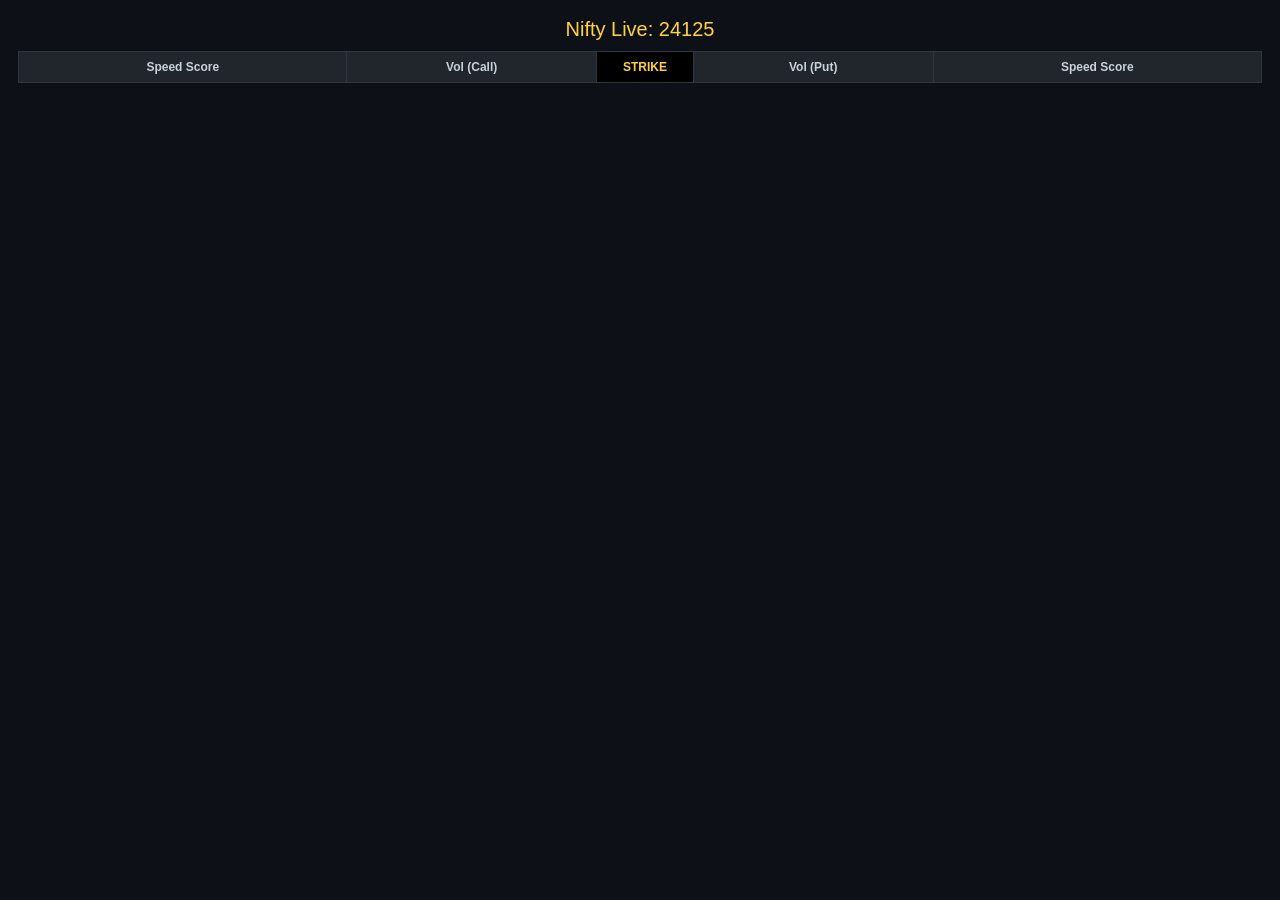
==== commit 552d81d3: "Update index.html" ====
--- a/index.html
+++ b/index.html
@@ -1,182 +1,111 @@
+
 <!DOCTYPE html>
 <html lang="hi">
 <head>
     <meta charset="UTF-8">
-    <meta name="viewport" content="width=device-width, initial-scale=1.0">
-    <title>Nifty Speed Monitor - 10 Strike Prices</title>
+    <title>Dynamic Nifty Monitor</title>
     <style>
         :root {
-            --bg: #0b0f19;
-            --card: #161b22;
-            --border: #30363d;
-            --text: #c9d1d9;
-            --highlight: #ffd33d; /* Highest Value Color */
-            --call-bg: #1b281b;
-            --put-bg: #2d1616;
-            --speed-color: #3fb950;
+            --bg: #0d1117; --card: #161b22; --border: #30363d; --text: #c9d1d9;
+            --atm-line: #58a6ff; --speed-bg: #21262d; --speed-fill: #238636;
+        }
+        body { background: var(--bg); color: var(--text); font-family: sans-serif; padding: 10px; }
+        table { width: 100%; border-collapse: collapse; background: var(--card); }
+        th, td { border: 1px solid var(--border); padding: 8px; text-align: center; font-size: 12px; }
+        .strike { background: #000; color: #ffd33d; font-weight: bold; width: 80px; }
+        
+        /* ATM Line Style */
+        .market-line-row td {
+            background: var(--atm-line) !important;
+            height: 4px;
+            padding: 0;
+            border: none;
         }
 
-        body {
-            background-color: var(--bg);
-            color: var(--text);
-            font-family: 'Segoe UI', sans-serif;
-            margin: 0;
-            padding: 20px;
-        }
-
-        h2 { text-align: center; color: #58a6ff; margin-bottom: 20px; }
-
-        .container { overflow-x: auto; }
-
-        table {
+        /* Speed Progress Bar */
+        .speed-container {
+            background: var(--speed-bg);
+            border-radius: 4px;
+            height: 12px;
             width: 100%;
-            border-collapse: collapse;
-            background: var(--card);
-            border-radius: 8px;
             overflow: hidden;
-        }
-
-        th, td {
-            border: 1px solid var(--border);
-            padding: 10px 5px;
-            text-align: center;
-            font-size: 13px;
-            width: 10%;
-        }
-
-        th { background: #21262d; color: #8b949e; text-transform: uppercase; }
-
-        /* Strike Price Styling */
-        .strike {
-            background: #000 !important;
-            color: #ffd33d;
-            font-weight: bold;
-            font-size: 15px;
-        }
-
-        /* Highlighting for Top Values */
-        .highest {
-            background-color: var(--highlight) !important;
-            color: #000 !important;
-            font-weight: bold;
-        }
-
-        /* Speed Monitor Tag */
-        .speed-tag {
-            display: block;
-            font-size: 10px;
-            font-weight: bold;
-            color: var(--speed-color);
             margin-top: 4px;
         }
-
-        .call-side { background-color: var(--call-bg); }
-        .put-side { background-color: var(--put-bg); }
+        .speed-bar {
+            height: 100%;
+            background: var(--speed-fill);
+            transition: width 0.5s ease;
+        }
+        .speed-text { font-size: 10px; font-weight: bold; }
+        
+        .header-price { font-size: 20px; color: #ffd33d; text-align: center; margin-bottom: 10px; }
     </style>
 </head>
 <body>
 
-    <h2>Live Volume Speed & OI Dashboard</h2>
+    <div class="header-price">Nifty Live: <span id="niftyPrice">24125</span></div>
 
-    <div class="container">
-        <table id="optionChain">
-            <thead>
-                <tr>
-                    <th colspan="4" style="background:#1b281b; color:#3fb950;">CALLS</th>
-                    <th class="strike">STRIKE</th>
-                    <th colspan="4" style="background:#2d1616; color:#f85149;">PUTS</th>
-                </tr>
-                <tr>
-                    <th>IV</th>
-                    <th>OI Chg</th>
-                    <th>OI</th>
-                    <th>Vol (Speed)</th>
-                    <th class="strike">Price</th>
-                    <th>Vol (Speed)</th>
-                    <th>OI</th>
-                    <th>OI Chg</th>
-                    <th>IV</th>
-                </tr>
-            </thead>
-            <tbody id="tableBody">
-                </tbody>
-        </table>
-    </div>
+    <table>
+        <thead>
+            <tr style="background:#21262d">
+                <th>Speed Score</th>
+                <th>Vol (Call)</th>
+                <th class="strike">STRIKE</th>
+                <th>Vol (Put)</th>
+                <th>Speed Score</th>
+            </tr>
+        </thead>
+        <tbody id="tableBody"></tbody>
+    </table>
 
     <script>
-        // 10 Strike Prices ka Demo Data
-        let strikes = [23800, 23850, 23900, 23950, 24000, 24050, 24100, 24150, 24200, 24250];
-        
+        let strikes = [23900, 23950, 24000, 24050, 24100, 24150, 24200, 24250, 24300, 24350];
+        let marketPrice = 24125;
+        let maxTargetSpeed = 2000; // Isse 100% mana jayega
+
         let data = strikes.map(s => ({
             strike: s,
-            cIV: (Math.random() * 5 + 10).toFixed(2),
-            cOIC: Math.floor(Math.random() * 10000),
-            cOI: Math.floor(Math.random() * 50000),
-            cVol: Math.floor(Math.random() * 500000),
-            pVol: Math.floor(Math.random() * 500000),
-            pOI: Math.floor(Math.random() * 50000),
-            pOIC: Math.floor(Math.random() * 10000),
-            pIV: (Math.random() * 5 + 10).toFixed(2)
+            cVol: 50000, pVol: 50000,
+            cPrevVol: 50000, pPrevVol: 50000
         }));
 
-        let prevData = JSON.parse(JSON.stringify(data));
-
-        function updateTable() {
+        function render() {
             const tbody = document.getElementById('tableBody');
             tbody.innerHTML = '';
-
-            // Max values for highlighting
-            let maxCVol = Math.max(...data.map(d => d.cVol));
-            let maxPVol = Math.max(...data.map(d => d.pVol));
-            let maxCOI = Math.max(...data.map(d => d.cOI));
-            let maxPOI = Math.max(...data.map(d => d.pOI));
-            let maxCOIC = Math.max(...data.map(d => d.cOIC));
-            let maxPOIC = Math.max(...data.map(d => d.pOIC));
+            document.getElementById('niftyPrice').innerText = marketPrice;
 
             data.forEach((row, i) => {
-                // Volume Speed Calculation (Current - Previous)
-                let cSpeed = row.cVol - prevData[i].cVol;
-                let pSpeed = row.pVol - prevData[i].pVol;
+                // Calculation for Speed %
+                let cSpeed = row.cVol - row.cPrevVol;
+                let pSpeed = row.pVol - row.pPrevVol;
+                let cPercent = Math.min((cSpeed / maxTargetSpeed) * 100, 100).toFixed(0);
+                let pPercent = Math.min((pSpeed / maxTargetSpeed) * 100, 100).toFixed(0);
 
-                let tr = document.createElement('tr');
-                tr.innerHTML = `
-                    <td class="call-side">${row.cIV}</td>
-                    <td class="call-side ${row.cOIC === maxCOIC ? 'highest' : ''}">${row.cOIC}</td>
-                    <td class="call-side ${row.cOI === maxCOI ? 'highest' : ''}">${row.cOI}</td>
-                    <td class="call-side ${row.cVol === maxCVol ? 'highest' : ''}">
-                        ${row.cVol} 
-                        <span class="speed-tag">🚀 +${cSpeed} v/s</span>
-                    </td>
-                    
-                    <td class="strike">${row.strike}</td>
-                    
-                    <td class="put-side ${row.pVol === maxPVol ? 'highest' : ''}">
-                        ${row.pVol}
-                        <span class="speed-tag">🚀 +${pSpeed} v/s</span>
-                    </td>
-                    <td class="put-side ${row.pOI === maxPOI ? 'highest' : ''}">${row.pOI}</td>
-                    <td class="put-side ${row.pOIC === maxPOIC ? 'highest' : ''}">${row.pOIC}</td>
-                    <td class="put-side">${row.pIV}</td>
+                // Check for ATM Line position
+                if (i > 0 && marketPrice > strikes[i-1] && marketPrice <= strikes[i]) {
+                    let lineRow = <tr class="market-line-row"><td colspan="5"></td></tr>;
+                    tbody.innerHTML += lineRow;
+                }
+
+                let tr = `
+                    <tr>
+                        <td>
+                            <div class="speed-text">${cPercent}%</div>
+                            <div class="speed-container"><div class="speed-bar" style="width:${cPercent}%"></div></div>
+                        </td>
+                        <td>${row.cVol} <br><small>+${cSpeed}</small></td>
+                        <td class="strike">${row.strike}</td>
+                        <td>${row.pVol} <br><small>+${pSpeed}</small></td>
+                        <td>
+                            <div class="speed-text">${pPercent}%</div>
+                            <div class="speed-container"><div class="speed-bar" style="width:${pPercent}%"></div></div>
+                        </td>
+                    </tr>
                 `;
-                tbody.appendChild(tr);
-            });
-
-            // Save current to previous before next update
-            prevData = JSON.parse(JSON.stringify(data));
-
-            // Demo logic: Randomly increase data to simulate live market
-            data.forEach(d => {
-                d.cVol += Math.floor(Math.random() * 1000);
-                d.pVol += Math.floor(Math.random() * 1000);
-                d.cOIC += Math.floor(Math.random() * 100);
-                d.pOIC += Math.floor(Math.random() * 100);
+                tbody.innerHTML += tr;
             });
         }
 
-        // Har 2 second mein refresh taaki speed monitor ho sake
-        setInterval(updateTable, 2000);
-        updateTable();
-    </script>
-
-</body>
-</html>
+        function updateData() {
+            data.forEach(d => {
+                d.cPrev
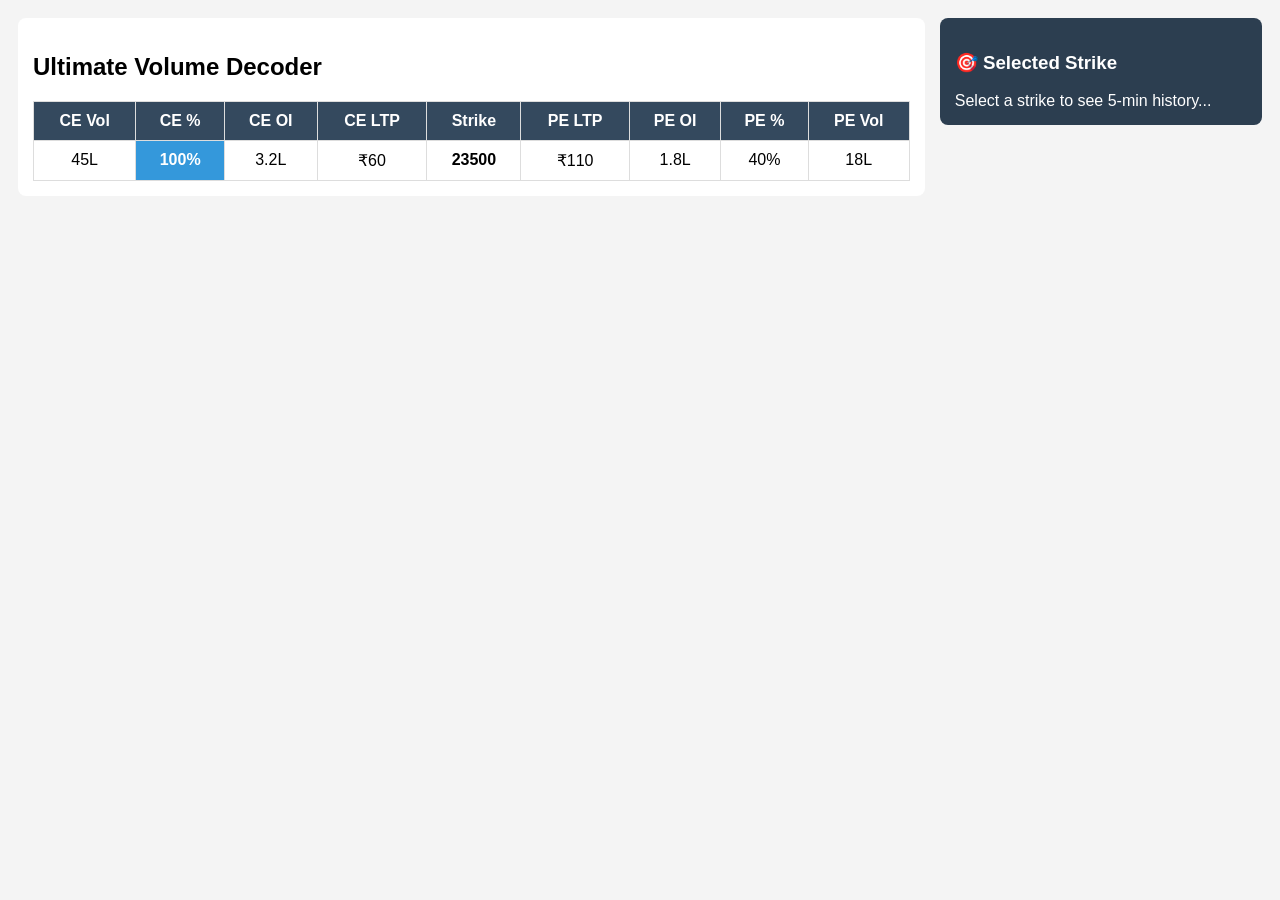
==== commit 1f266848: "Update HTML structure and styles for new features" ====
--- a/index.html
+++ b/index.html
@@ -1,111 +1,55 @@
 
 <!DOCTYPE html>
-<html lang="hi">
+<html lang="en">
 <head>
     <meta charset="UTF-8">
-    <title>Dynamic Nifty Monitor</title>
+    <title>Ultimate Volume Decoder</title>
     <style>
-        :root {
-            --bg: #0d1117; --card: #161b22; --border: #30363d; --text: #c9d1d9;
-            --atm-line: #58a6ff; --speed-bg: #21262d; --speed-fill: #238636;
-        }
-        body { background: var(--bg); color: var(--text); font-family: sans-serif; padding: 10px; }
-        table { width: 100%; border-collapse: collapse; background: var(--card); }
-        th, td { border: 1px solid var(--border); padding: 8px; text-align: center; font-size: 12px; }
-        .strike { background: #000; color: #ffd33d; font-weight: bold; width: 80px; }
-        
-        /* ATM Line Style */
-        .market-line-row td {
-            background: var(--atm-line) !important;
-            height: 4px;
-            padding: 0;
-            border: none;
-        }
-
-        /* Speed Progress Bar */
-        .speed-container {
-            background: var(--speed-bg);
-            border-radius: 4px;
-            height: 12px;
-            width: 100%;
-            overflow: hidden;
-            margin-top: 4px;
-        }
-        .speed-bar {
-            height: 100%;
-            background: var(--speed-fill);
-            transition: width 0.5s ease;
-        }
-        .speed-text { font-size: 10px; font-weight: bold; }
-        
-        .header-price { font-size: 20px; color: #ffd33d; text-align: center; margin-bottom: 10px; }
+        body { font-family: sans-serif; display: flex; background: #f4f4f4; padding: 10px; }
+        #main-chain { flex: 3; background: white; padding: 15px; border-radius: 8px; }
+        #side-tracker { flex: 1; margin-left: 15px; background: #2c3e50; color: white; padding: 15px; border-radius: 8px; position: sticky; top: 10px; height: fit-content; }
+        table { width: 100%; border-collapse: collapse; margin-top: 10px; }
+        th, td { border: 1px solid #ddd; padding: 10px; text-align: center; cursor: pointer; }
+        th { background: #34495e; color: white; }
+        .highlight-vol { background-color: #3498db; color: white; font-weight: bold; } /* Dark Blue */
+        .highlight-oi { background-color: #f1c40f; color: black; font-weight: bold; }  /* Gold */
     </style>
 </head>
 <body>
 
-    <div class="header-price">Nifty Live: <span id="niftyPrice">24125</span></div>
+    <!-- मेन ऑप्शन चेन -->
+    <div id="main-chain">
+        <h2>Ultimate Volume Decoder</h2>
+        <table>
+            <thead>
+                <tr>
+                    <th>CE Vol</th><th>CE %</th><th>CE OI</th><th>CE LTP</th><th>Strike</th><th>PE LTP</th><th>PE OI</th><th>PE %</th><th>PE Vol</th>
+                </tr>
+            </thead>
+            <tbody id="chain-body">
+                <!-- यहाँ डेटा लूप में आएगा, अभी ये सैंपल रो है -->
+                <tr onclick="trackStrike(23500, 'CE')">
+                    <td>45L</td><td class="highlight-vol">100%</td><td>3.2L</td><td>₹60</td><td><b>23500</b></td><td>₹110</td><td>1.8L</td><td>40%</td><td>18L</td>
+                </tr>
+            </tbody>
+        </table>
+    </div>
 
-    <table>
-        <thead>
-            <tr style="background:#21262d">
-                <th>Speed Score</th>
-                <th>Vol (Call)</th>
-                <th class="strike">STRIKE</th>
-                <th>Vol (Put)</th>
-                <th>Speed Score</th>
-            </tr>
-        </thead>
-        <tbody id="tableBody"></tbody>
-    </table>
+    <!-- राइट साइड ट्रैकर -->
+    <div id="side-tracker">
+        <h3>🎯 Selected Strike</h3>
+        <div id="tracker-content">Select a strike to see 5-min history...</div>
+    </div>
 
     <script>
-        let strikes = [23900, 23950, 24000, 24050, 24100, 24150, 24200, 24250, 24300, 24350];
-        let marketPrice = 24125;
-        let maxTargetSpeed = 2000; // Isse 100% mana jayega
-
-        let data = strikes.map(s => ({
-            strike: s,
-            cVol: 50000, pVol: 50000,
-            cPrevVol: 50000, pPrevVol: 50000
-        }));
-
-        function render() {
-            const tbody = document.getElementById('tableBody');
-            tbody.innerHTML = '';
-            document.getElementById('niftyPrice').innerText = marketPrice;
-
-            data.forEach((row, i) => {
-                // Calculation for Speed %
-                let cSpeed = row.cVol - row.cPrevVol;
-                let pSpeed = row.pVol - row.pPrevVol;
-                let cPercent = Math.min((cSpeed / maxTargetSpeed) * 100, 100).toFixed(0);
-                let pPercent = Math.min((pSpeed / maxTargetSpeed) * 100, 100).toFixed(0);
-
-                // Check for ATM Line position
-                if (i > 0 && marketPrice > strikes[i-1] && marketPrice <= strikes[i]) {
-                    let lineRow = <tr class="market-line-row"><td colspan="5"></td></tr>;
-                    tbody.innerHTML += lineRow;
-                }
-
-                let tr = `
-                    <tr>
-                        <td>
-                            <div class="speed-text">${cPercent}%</div>
-                            <div class="speed-container"><div class="speed-bar" style="width:${cPercent}%"></div></div>
-                        </td>
-                        <td>${row.cVol} <br><small>+${cSpeed}</small></td>
-                        <td class="strike">${row.strike}</td>
-                        <td>${row.pVol} <br><small>+${pSpeed}</small></td>
-                        <td>
-                            <div class="speed-text">${pPercent}%</div>
-                            <div class="speed-container"><div class="speed-bar" style="width:${pPercent}%"></div></div>
-                        </td>
-                    </tr>
-                `;
-                tbody.innerHTML += tr;
-            });
+        function trackStrike(strike, type) {
+            document.getElementById('tracker-content').innerHTML = `
+                <p><b>Target: ${strike} ${type}</b></p>
+                <p>09:15-09:20 ➔ 45k</p>
+                <p>09:20-09:25 ➔ 55k <small>(📈 Increasing)</small></p>
+                <p>09:25-09:30 ➔ 30k <small>(📉 Drying Up)</small></p>
+            `;
         }
-
-        function updateData() {
-            data.forEach(d => {
-                d.cPrev
+    </script>
+</body>
+</html>
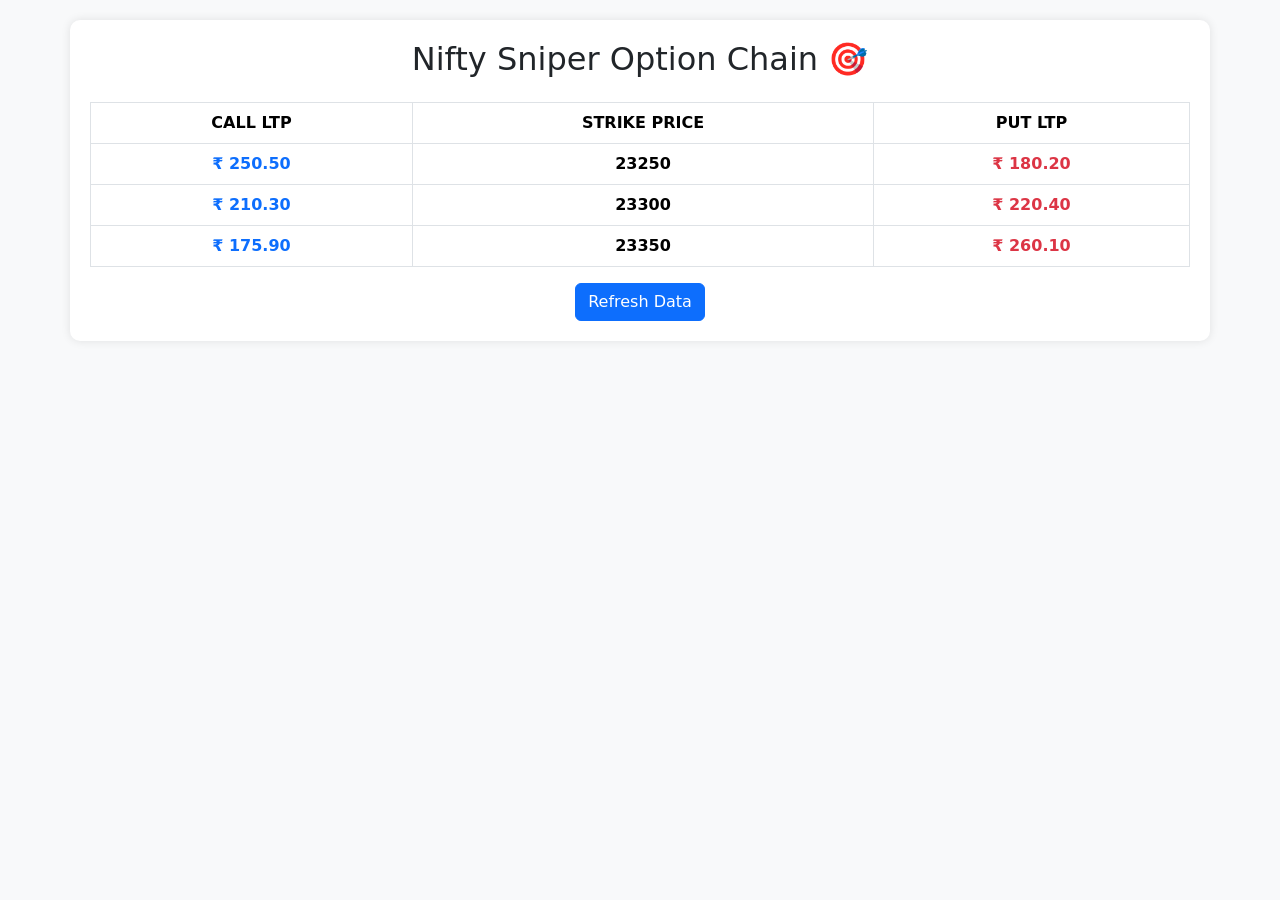
==== commit 6a10af16: "Update index.html" ====
--- a/index.html
+++ b/index.html
@@ -1,55 +1,46 @@
-
 <!DOCTYPE html>
-<html lang="en">
+<html>
 <head>
-    <meta charset="UTF-8">
-    <title>Ultimate Volume Decoder</title>
+    <link href="https://cdn.jsdelivr.net/npm/bootstrap@5.3.0/dist/css/bootstrap.min.css" rel="stylesheet">
     <style>
-        body { font-family: sans-serif; display: flex; background: #f4f4f4; padding: 10px; }
-        #main-chain { flex: 3; background: white; padding: 15px; border-radius: 8px; }
-        #side-tracker { flex: 1; margin-left: 15px; background: #2c3e50; color: white; padding: 15px; border-radius: 8px; position: sticky; top: 10px; height: fit-content; }
-        table { width: 100%; border-collapse: collapse; margin-top: 10px; }
-        th, td { border: 1px solid #ddd; padding: 10px; text-align: center; cursor: pointer; }
-        th { background: #34495e; color: white; }
-        .highlight-vol { background-color: #3498db; color: white; font-weight: bold; } /* Dark Blue */
-        .highlight-oi { background-color: #f1c40f; color: black; font-weight: bold; }  /* Gold */
+        body { background-color: #f8f9fa; padding: 20px; }
+        .table-container { background: white; padding: 20px; border-radius: 10px; box-shadow: 0 0 10px rgba(0,0,0,0.1); }
+        th { background-color: #343a40; color: white; text-align: center; }
+        td { text-align: center; font-weight: bold; }
     </style>
 </head>
 <body>
-
-    <!-- मेन ऑप्शन चेन -->
-    <div id="main-chain">
-        <h2>Ultimate Volume Decoder</h2>
-        <table>
+    <div class="container table-container">
+        <h2 class="text-center">Nifty Sniper Option Chain 🎯</h2>
+        <table class="table table-bordered table-hover mt-4">
             <thead>
                 <tr>
-                    <th>CE Vol</th><th>CE %</th><th>CE OI</th><th>CE LTP</th><th>Strike</th><th>PE LTP</th><th>PE OI</th><th>PE %</th><th>PE Vol</th>
+                    <th>CALL LTP</th>
+                    <th>STRIKE PRICE</th>
+                    <th>PUT LTP</th>
                 </tr>
             </thead>
-            <tbody id="chain-body">
-                <!-- यहाँ डेटा लूप में आएगा, अभी ये सैंपल रो है -->
-                <tr onclick="trackStrike(23500, 'CE')">
-                    <td>45L</td><td class="highlight-vol">100%</td><td>3.2L</td><td>₹60</td><td><b>23500</b></td><td>₹110</td><td>1.8L</td><td>40%</td><td>18L</td>
+            <tbody>
+                <tr>
+                    <td class="text-primary">₹ 250.50</td>
+                    <td>23250</td>
+                    <td class="text-danger">₹ 180.20</td>
+                </tr>
+                <tr>
+                    <td class="text-primary">₹ 210.30</td>
+                    <td>23300</td>
+                    <td class="text-danger">₹ 220.40</td>
+                </tr>
+                <tr>
+                    <td class="text-primary">₹ 175.90</td>
+                    <td>23350</td>
+                    <td class="text-danger">₹ 260.10</td>
                 </tr>
             </tbody>
         </table>
+        <div class="text-center">
+            <button class="btn btn-primary" onclick="location.reload()">Refresh Data</button>
+        </div>
     </div>
-
-    <!-- राइट साइड ट्रैकर -->
-    <div id="side-tracker">
-        <h3>🎯 Selected Strike</h3>
-        <div id="tracker-content">Select a strike to see 5-min history...</div>
-    </div>
-
-    <script>
-        function trackStrike(strike, type) {
-            document.getElementById('tracker-content').innerHTML = `
-                <p><b>Target: ${strike} ${type}</b></p>
-                <p>09:15-09:20 ➔ 45k</p>
-                <p>09:20-09:25 ➔ 55k <small>(📈 Increasing)</small></p>
-                <p>09:25-09:30 ➔ 30k <small>(📉 Drying Up)</small></p>
-            `;
-        }
-    </script>
 </body>
 </html>
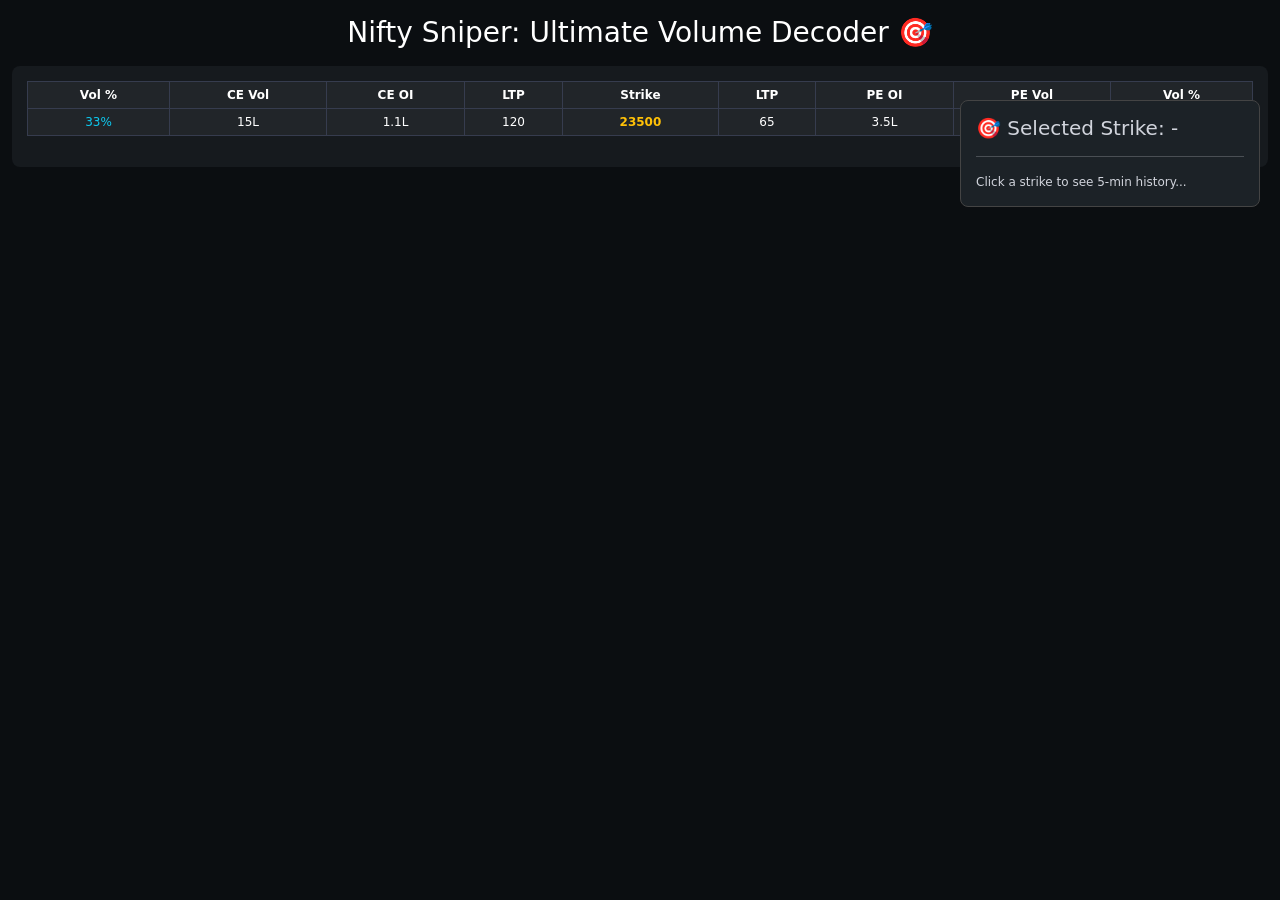
==== commit e3802289: "Update index.html" ====
--- a/index.html
+++ b/index.html
@@ -1,46 +1,55 @@
 <!DOCTYPE html>
-<html>
+<html lang="en">
 <head>
     <link href="https://cdn.jsdelivr.net/npm/bootstrap@5.3.0/dist/css/bootstrap.min.css" rel="stylesheet">
     <style>
-        body { background-color: #f8f9fa; padding: 20px; }
-        .table-container { background: white; padding: 20px; border-radius: 10px; box-shadow: 0 0 10px rgba(0,0,0,0.1); }
-        th { background-color: #343a40; color: white; text-align: center; }
-        td { text-align: center; font-weight: bold; }
+        body { background: #0b0e11; color: #d1d4dc; font-size: 12px; }
+        .table-container { background: #161a1e; padding: 15px; border-radius: 8px; }
+        th { background: #2a2e39; color: #ffffff; text-align: center; border: 1px solid #363c4e; }
+        td { text-align: center; border: 1px solid #363c4e; color: #e0e0e0; }
+        .high-vol { background: rgba(0, 100, 255, 0.3) !important; } /* Blue for Vol */
+        .high-oi { background: rgba(218, 165, 32, 0.3) !important; } /* Gold for OI */
+        #tracker { position: fixed; right: 20px; top: 100px; width: 300px; background: #1c2227; padding: 15px; border: 1px solid #444; border-radius: 8px; }
     </style>
 </head>
 <body>
-    <div class="container table-container">
-        <h2 class="text-center">Nifty Sniper Option Chain 🎯</h2>
-        <table class="table table-bordered table-hover mt-4">
-            <thead>
-                <tr>
-                    <th>CALL LTP</th>
-                    <th>STRIKE PRICE</th>
-                    <th>PUT LTP</th>
-                </tr>
-            </thead>
-            <tbody>
-                <tr>
-                    <td class="text-primary">₹ 250.50</td>
-                    <td>23250</td>
-                    <td class="text-danger">₹ 180.20</td>
-                </tr>
-                <tr>
-                    <td class="text-primary">₹ 210.30</td>
-                    <td>23300</td>
-                    <td class="text-danger">₹ 220.40</td>
-                </tr>
-                <tr>
-                    <td class="text-primary">₹ 175.90</td>
-                    <td>23350</td>
-                    <td class="text-danger">₹ 260.10</td>
-                </tr>
-            </tbody>
-        </table>
-        <div class="text-center">
-            <button class="btn btn-primary" onclick="location.reload()">Refresh Data</button>
+    <div class="container-fluid mt-3">
+        <h3 class="text-center text-white">Nifty Sniper: Ultimate Volume Decoder 🎯</h3>
+        
+        <div class="table-container mt-3">
+            <table class="table table-dark table-sm">
+                <thead>
+                    <tr>
+                        <th>Vol %</th><th>CE Vol</th><th>CE OI</th><th>LTP</th>
+                        <th>Strike</th>
+                        <th>LTP</th><th>PE OI</th><th>PE Vol</th><th>Vol %</th>
+                    </tr>
+                </thead>
+                <tbody>
+                    <!-- Row Example -->
+                    <tr onclick="loadTracker(23500)">
+                        <td class="text-info">33%</td><td>15L</td><td>1.1L</td><td>120</td>
+                        <td class="fw-bold text-warning">23500</td>
+                        <td>65</td><td>3.5L</td><td>38L</td><td class="text-danger">84%</td>
+                    </tr>
+                </tbody>
+            </table>
         </div>
     </div>
+
+    <!-- Side Tracker -->
+    <div id="tracker">
+        <h5>🎯 Selected Strike: <span id="strike-val">-</span></h5>
+        <hr>
+        <div id="history">Click a strike to see 5-min history...</div>
+    </div>
+
+    <script>
+        function loadTracker(strike) {
+            document.getElementById('strike-val').innerText = strike;
+            document.getElementById('history').innerHTML = "Loading data for " + strike + "...";
+            // यहाँ हम बाद में API कॉल जोड़ेंगे
+        }
+    </script>
 </body>
 </html>
